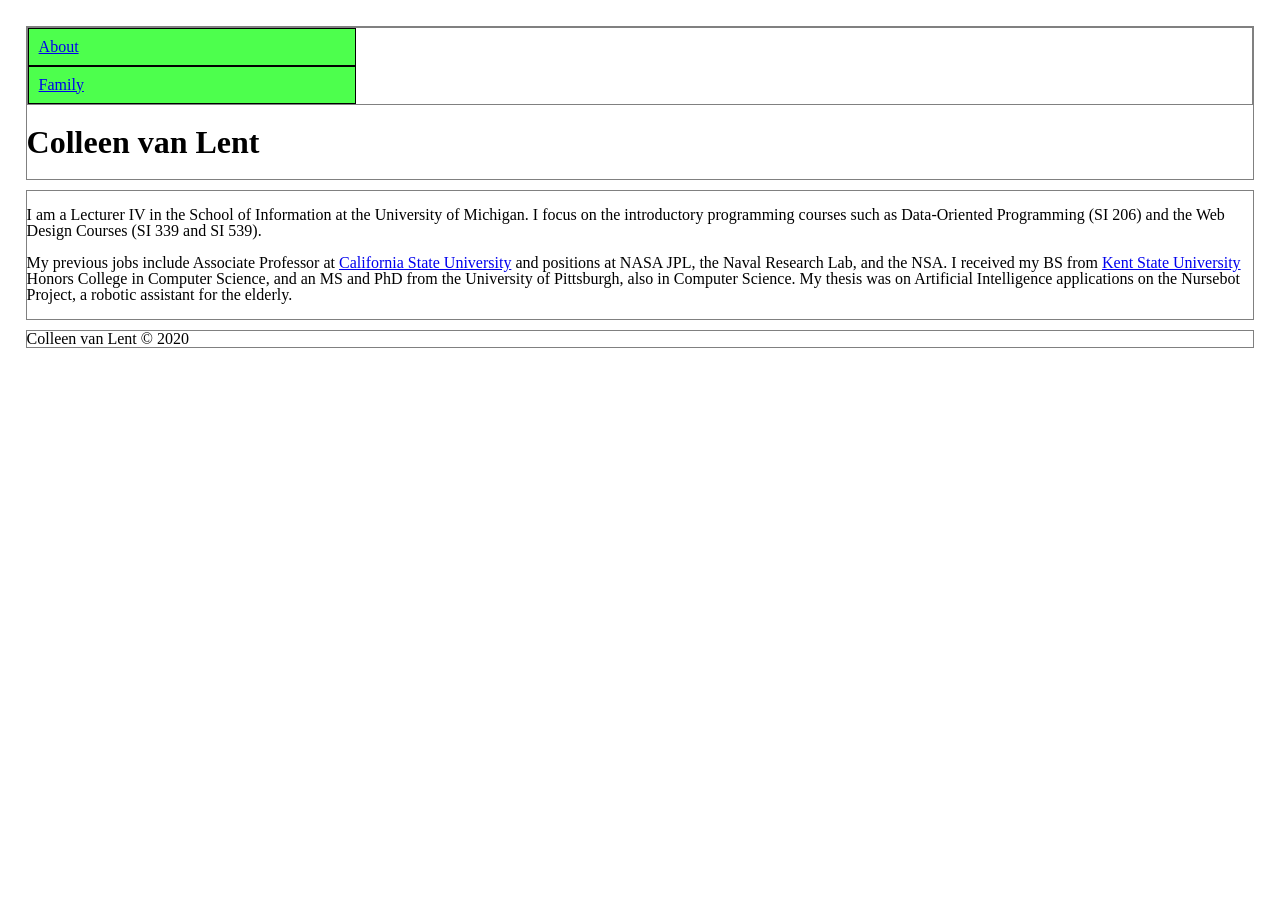
==== index.html @ e52dc7d2 "Add files via upload" ====
<!DOCTYPE html>
<html lang="en">

<head>
	<meta charset="UTF-8">
	<title>Collen van Lent</title>
	<link rel="icon" href="imgs/favicon.ico">
	<link rel="stylesheet" href="css/html5reset.css">
	<link rel="stylesheet" href="css/style.css">
</head>

<body>

	<header>
		<nav>
			<ul>
				<li> <a href="index.html">About</a></li>
				<li><a href="family.html">Family</a></li>
			</ul>
		</nav>
		<h1>Colleen van Lent</h1>

	</header>

	<main>
	<p>I am a Lecturer IV in the School of Information at the University of Michigan. I focus on the introductory
		programming courses such as Data-Oriented Programming (SI 206) and the Web Design Courses (SI 339 and SI 539).
	</p>

	<p>My previous jobs include Associate Professor at <a href="https://www.csulb.edu/">California State University</a> and positions at NASA JPL, the Naval
		Research Lab, and the NSA. I received my BS from <a href="https://www.kent.edu/">Kent State University</a> Honors College in Computer Science, and
		an MS
		and PhD from the University of Pittsburgh, also in Computer Science. My thesis was on Artificial Intelligence
		applications on the Nursebot Project, a robotic assistant for the elderly.</p>
	</main>

	<footer>
		Colleen van Lent &copy; 2020
	</footer>
</body>

</html>
---- css/style.css ----
h1{
	display: block; 
	font-size: 2em; 
	margin-top: 0.67em; 
	margin-bottom: 0.67em; 
	margin-left: 0; 
	margin-right: 0; 
	font-weight: bold;
}

nav ul li{
	background-color: #4DFF4D;
	padding:10px;
	width:25%;
	border:1px solid black;
}

body{
	margin:1%;
	padding:1%;
}

p {
    display: block;
    margin-block-start: 1em;
    margin-block-end: 1em;
    margin-inline-start: 0px;
    margin-inline-end: 0px;
}

header, main, nav, footer{
	border: 1px solid grey;
	margin-bottom: 10px;
}

img{
    height: 200px;
    width:inherit;
    border: 3px solid blue;
    padding: 25px;
    border-radius: 10px;
    margin: 10px;
}
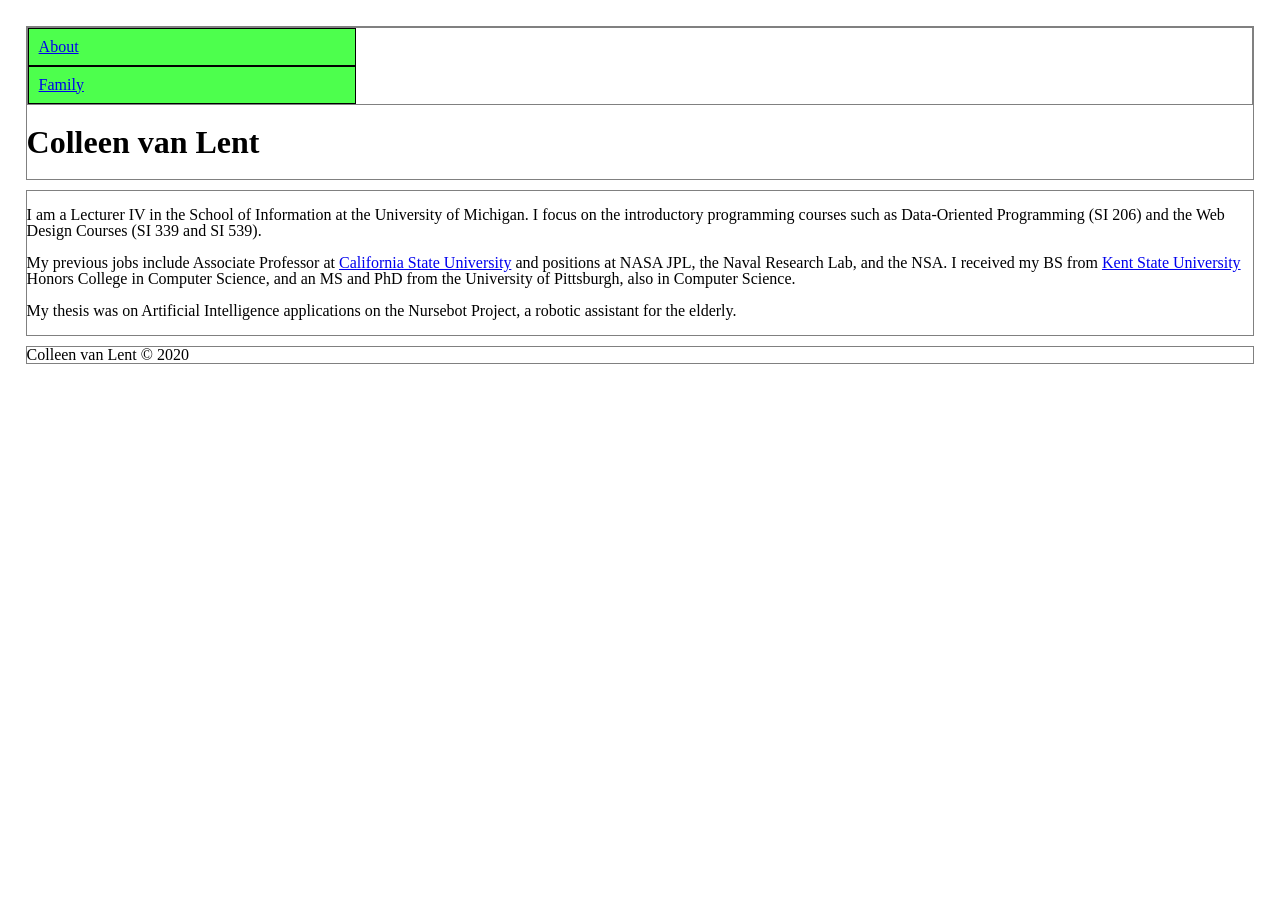
==== commit c38efc07: "Add files via upload" ====
--- a/index.html
+++ b/index.html
@@ -23,15 +23,19 @@
 	</header>
 
 	<main>
-	<p>I am a Lecturer IV in the School of Information at the University of Michigan. I focus on the introductory
-		programming courses such as Data-Oriented Programming (SI 206) and the Web Design Courses (SI 339 and SI 539).
-	</p>
+		<p>I am a Lecturer IV in the School of Information at the University of Michigan. I focus on the introductory
+			programming courses such as Data-Oriented Programming (SI 206) and the Web Design Courses (SI 339 and SI
+			539).
+		</p>
 
-	<p>My previous jobs include Associate Professor at <a href="https://www.csulb.edu/">California State University</a> and positions at NASA JPL, the Naval
-		Research Lab, and the NSA. I received my BS from <a href="https://www.kent.edu/">Kent State University</a> Honors College in Computer Science, and
-		an MS
-		and PhD from the University of Pittsburgh, also in Computer Science. My thesis was on Artificial Intelligence
-		applications on the Nursebot Project, a robotic assistant for the elderly.</p>
+		<p>My previous jobs include Associate Professor at <a href="https://www.csulb.edu/">California State
+				University</a> and positions at NASA JPL, the Naval
+			Research Lab, and the NSA. I received my BS from <a href="https://www.kent.edu/">Kent State University</a>
+			Honors College in Computer Science, and
+			an MS and PhD from the University of Pittsburgh, also in Computer Science. </p>
+		<p>My thesis was on Artificial
+			Intelligence
+			applications on the Nursebot Project, a robotic assistant for the elderly.</p>
 	</main>
 
 	<footer>
